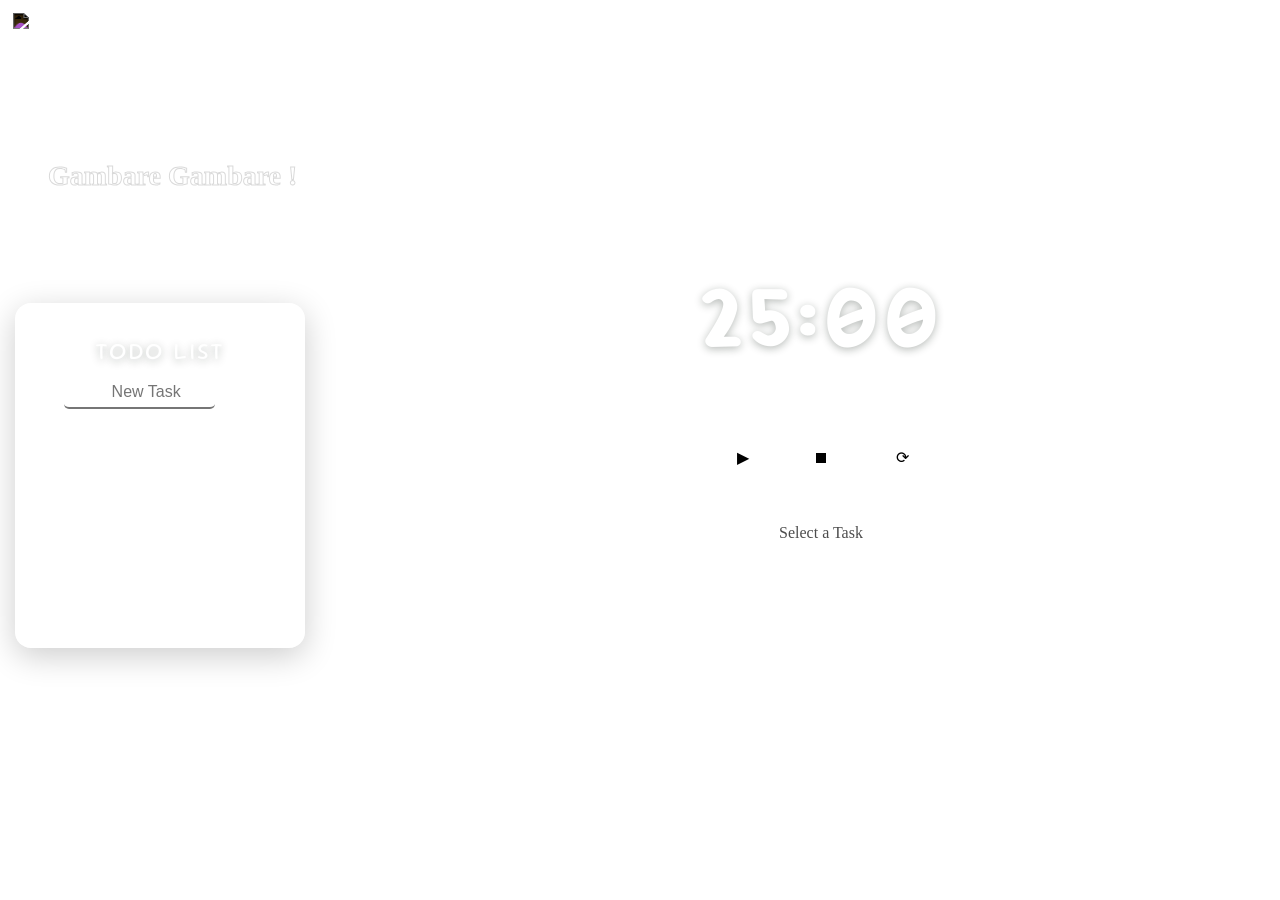
==== index.html @ d2d4ad41 "updated dirs" ====
<!DOCTYPE html>
<html lang="en">
<head>
    <meta charset="UTF-8">
    <meta name="viewport" content="width=device-width, initial-scale=1.0">
    <link rel="stylesheet" href="css/style.css">
    <script src="js/script.js" defer></script>
    <link rel="preconnect" href="https://fonts.googleapis.com">
    <link rel="preconnect" href="https://fonts.gstatic.com" crossorigin>
    <link href="https://fonts.googleapis.com/css2?family=Sour+Gummy:ital,wght@0,700;1,700&display=swap" rel="stylesheet">
    <link href="https://fonts.googleapis.com/css2?family=Schoolbell&display=swap" rel="stylesheet">
    <title>25min Pomodoro</title>
</head>
<body>
    <div id="navbar">
        <img src="assets/images/image-removebg-preview.png" id="icon">

        <div id="menuContainer">
            <a href="" id="menu">&#8801;</a>
        </div>
    </div>

    <div id="contents">
        <div id="leftSide">
            <div id="motiveText">Gambare Gambare <span id="username"></span>!</div>
            <div id="todolistSpace">
                <div id="todolistContainer">
                    <div id="todolistTitle">TODO LIST</div>
                    <input type="text" id="task" placeholder="New Task">
                    <button onclick="addTask()" id="taskAddBtn">+</button>
                    
                    <div id="taskList">
                        <ul id="list"></ul>    
                    </div>
                </div>
            </div>
        </div>

        <div id="center">
            <div id="timerContainer">
                
                <div id="timer">25:00</div>

                <div id="quote"></div>

                <div id="buttons">
                    <button id="startBtn" onclick="startTimer()">▶</button>
                    <button id="stopBtn" onclick="stopTimer()">⏹</button>
                    <button id="resetBtn" onclick="resetTimer()">⟳</button>
                </div>

                <p id="ongoingTask">Select a Task</p>

            </div>
        </div>


        <div id="rightSide"></div>
    </div>

    <div id="footer"></div>
</body>
</html>
---- css/style.css ----
html, body {
    margin: 0;
    height: 100vh;
    overflow: hidden;
}

body {
    background-image: url("assets/images/studioghibli.jpg"); 
    background-repeat: no-repeat;
    background-position: center;
    background-size: cover;
    display: grid;
    grid-template-rows: 80px 20fr 1fr;
    grid-template-areas: 
        "navbar"
        "content"
        "footer";
}

#navbar {
    /* background-color: grey; */
    grid-area: navbar;
    display: grid;
    grid-template-columns: 1fr 1fr;
    grid-template-areas: 
    "nav-left nav-right";
}

#icon {
    grid-area: nav-left;
    width: 40px;
    padding: 2% 0 0 2%;
    filter: invert();
}

#menuContainer {
    grid-area: nav-right;
    /* background-color: brown; */
    display: flex;
    justify-content: right;
}
#menu {
    color: white;
    margin: 1% 3% 0 0;
    font-size: 40px;
    text-decoration: none;
}

#contents {
    /* background-color: black; */
    grid-area: content;
    display: grid;
    grid-template-columns: 0.8fr 2fr 0.4fr;
    grid-template-areas: 
        "leftSide center rightSide";
}

#leftSide {
    grid-area: leftSide;
    /* background-color:aqua; */
    /* opacity: 0.5; */

    display: grid;
    grid-template-rows: 0.4fr 1fr;
    grid-template-areas: 
        "motiveText"
        "todolist";
}

#motiveText {
    grid-area: motiveText;
    /* background-color:tomato; */
    padding: 25% 0 0 15%;
    font-size: 28px;
    color: white;
    -webkit-text-stroke: 1px rgba(67, 67, 67, 0.2);
    font-family: "Schoolbell", cursive;
    font-weight: 700;
    font-style: normal;

}

#todolistSpace {
    grid-area: todolist;
    /* background-color:wheat; */
    display: flex;
    justify-content: center;
}

#todolistContainer {
    height: 50%;
    width: 70%;
    background-color:teal;
    padding: 0 0 0 0;
    text-align: center;
    backdrop-filter: blur(8px);
    background: rgba(255, 255, 255, 0.12);
    border: 1px solid rgba(255, 255, 255, 0.18);
    padding: 2rem;
    border-radius: 16px;
    color: white;
    box-shadow: 0 8px 32px rgba(0, 0, 0, 0.2);
}

#todolistTitle {
    text-shadow: 0 2px 8px rgba(12, 26, 17, 0.3);
    letter-spacing: 3px;
    font-family: "Sour Gummy", sans-serif;
    font-weight: 400;
    font-style: normal;
    font-size: 23px;
}

#task {
    margin-top: 5%;
    font-size: 16px;
    border-top: none;
    border-right: none;
    border-left: none;
    border-radius: 5px;
    width: 60%;
    /* font-size: larger; */
    backdrop-filter: blur(12px);
    background: rgba(255, 255, 255, 0.1);
    color: #fff;
    padding-left: 15px;
    padding-top: 6px;
    padding-bottom: 6px;
    outline: none;
    text-align: center;
}

#task:focus {
    padding-left: 15px;
    padding-top: 6px;
    padding-bottom: 6px;
    outline: none;
    border-bottom: 2px solid white;
    transition: border-bottom 0.3s ease;
}

#taskAddBtn {
    padding: 2px 10px;
    font-size: 20px;
    border-radius: 50%;
    margin-left: 5px;
    backdrop-filter: blur(12px);
    background: rgba(255, 255, 255, 0.1);
    color: #fff;
    border: none;
    transition: transform 0.3s ease;
}

#taskAddBtn:hover {
    transform: scale(1.1);
    color: black;
    background-color: white;
    cursor: pointer;
}

#tasklist {
    width: 40px;
}

li {
    display: flex;
    justify-content: space-between;
    align-items: center;
    padding: 8px 0;
    transition: border-color 0.2s ease;
    position: relative;
    border-bottom: none;
}


li::after {
    content: "";
    position: absolute;
    left: 0;
    right: 30px;   /* leave 30px of space on the right */
    bottom: 0;
    height: 1px;
    background: transparent;
    transition: background-color 0.2s ease;
}

li:hover::after {
    background: rgba(255, 255, 255, 0.5);
}

.delete-btn {
    background: transparent;
    border: none;
    color: white;
    cursor: pointer;
    font-size: 18px;
    transition: opacity 0.2s ease;
}

.delete-btn:hover {
    color: red;
}

#center {
    grid-area: center;
    /* background-color:blueviolet; */
    /* opacity: 0.5; */
    display: flex;
}

#timerContainer {
    border: 1px solid white;
    border-radius: 10%;
    backdrop-filter: blur(8px);
    background: rgba(255, 255, 255, 0.12);
    width: 35%;
    height: 55%;
    /* background-color:crimson; */
    margin: 15% 0 0 45%;
    text-align: center;
    display: grid;
    grid-template-rows: 1fr 10% 25% 1fr;
    grid-template-areas:
        "timer"
        "session"
        "buttons"
        "ongoingTask";
}

#timer {
    grid-area: timer;
    font-size: 90px;
    font-weight: 400;
    color: rgba(255,255,255,1);
    padding-top: 20%;
    margin-bottom: 0;
    text-shadow: 0 2px 8px rgba(12, 26, 17, 0.3);
    letter-spacing: 5px;
    font-family: "Sour Gummy", sans-serif;
    font-weight: 700;
    font-style: normal;
    /* background-color:aqua; */

}

#quote {
    grid-area: session;
    font-size: 18px;
    margin-bottom: 0;
    padding-top: 2%;
    font-weight: 700;
    color: white;
    text-shadow: 0 2px 8px rgba(12, 26, 17, 0.3);
    font-family: "Sour Gummy", sans-serif;
    -webkit-text-stroke: 1px rgba(0, 0, 0, 0.1);

    /* background-color: blue; */
}

#buttons {
    grid-area: buttons;
    /* background-color: brown; */
    margin-bottom: 0;
    padding-top: 8%;
    height: 100%;
    display: flex;
    flex-direction: row;
    justify-content: center;
}

#startBtn {
    color: black;
    font-size: 16px;
    padding: 2px 2px 5px 5px;
    height: 40px;
    width: 40px;
    border-radius: 50%;
    backdrop-filter: blur(12px);
    background: white;
    transition: transform 0.3s ease;
    border: 0;
    margin: 0 20px;
}

#startBtn:hover {
    transform: scale(1.1);
    background: black;
    color: white;
    border: 0;
}

#stopBtn {
    color: black;
    font-size: 16px;
    padding: 2px 2px 5px 2px;
    height: 40px;
    width: 40px;
    border-radius: 50%;
    backdrop-filter: blur(12px);
    background: white;
    transition: transform 0.3s ease;
    border: 0;
    margin: 0 20px;
}

#stopBtn:hover {
    transform: scale(1.1);
    background: black;
    color: white;
    border: 0;
}

#resetBtn {
    color: black;
    font-size: 16px;
    padding: 2px 2px 5px 5px;
    height: 40px;
    width: 40px;
    border-radius: 50%;
    backdrop-filter: blur(12px);
    background: white;
    transition: transform 0.3s ease;
    border: 0;
    margin: 0 20px;
}

#resetBtn:hover {
    transform: scale(1.1);
    background: black;
    color: white;
    border: 0;
}

#ongoingTask {
    grid-area: ongoingTask;
    margin-top: 0;
    color: rgba(0, 0, 0, 0.7);
    animation:
        glow 2.5s ease-in-out infinite,
        float 2s ease-in-out infinite;
}

@keyframes glow {
    0%,100% {
        text-shadow:
            0 0 8px rgba(255,255,255,.4);
    }

    50% {
        text-shadow:
            0 0 18px rgba(255,255,180,.9),
            0 0 30px rgba(255,255,180,.5);
    }
}


@keyframes float {

    0%,100%{
        transform: translateY(0px);
    }

    50%{
        transform: translateY(-5px);
    }
}

#rightSide {
    grid-area: rightSide;
    /* background-color:yellow; */
    /* opacity: 0.5; */
}

#footer {
    /* background-color: green; */
    grid-area: footer;
}
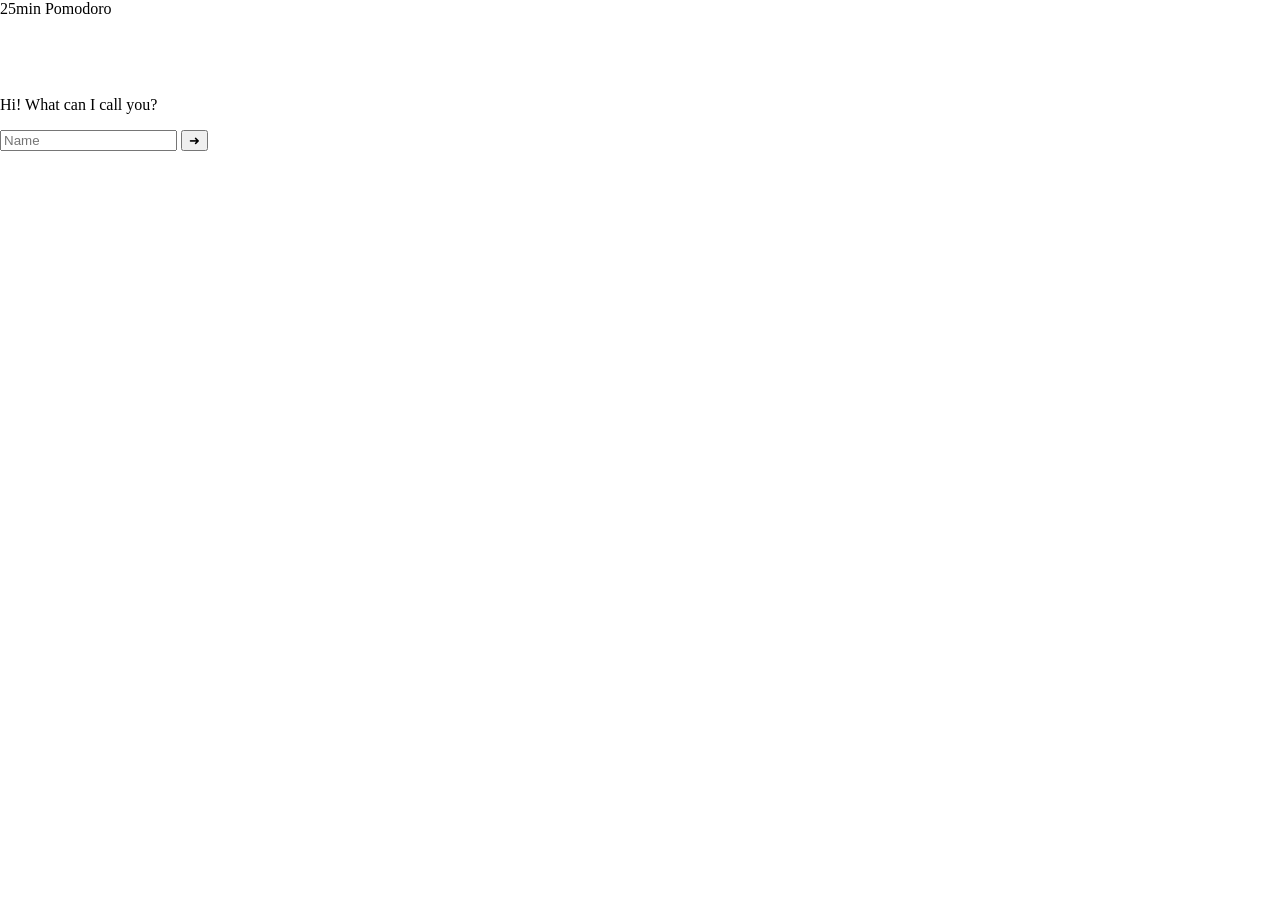
==== commit 0f4a41a8: "updated dirs" ====
--- a/index.html
+++ b/index.html
@@ -4,60 +4,18 @@
     <meta charset="UTF-8">
     <meta name="viewport" content="width=device-width, initial-scale=1.0">
     <link rel="stylesheet" href="css/style.css">
-    <script src="js/script.js" defer></script>
-    <link rel="preconnect" href="https://fonts.googleapis.com">
-    <link rel="preconnect" href="https://fonts.gstatic.com" crossorigin>
-    <link href="https://fonts.googleapis.com/css2?family=Sour+Gummy:ital,wght@0,700;1,700&display=swap" rel="stylesheet">
-    <link href="https://fonts.googleapis.com/css2?family=Schoolbell&display=swap" rel="stylesheet">
+    <script src="js/style.js" defer></script>
     <title>25min Pomodoro</title>
 </head>
 <body>
-    <div id="navbar">
-        <img src="assets/images/image-removebg-preview.png" id="icon">
+    <div class="title">25min Pomodoro</div>
 
-        <div id="menuContainer">
-            <a href="" id="menu">&#8801;</a>
-        </div>
+    <div class="nameContainer">
+        <p id="askname">Hi! What can I call you?</p>
+
+        <input type="text" placeholder="Name" id="name">
+
+        <button id="continueBtn" onclick="sendName()">➜</button>
     </div>
-
-    <div id="contents">
-        <div id="leftSide">
-            <div id="motiveText">Gambare Gambare <span id="username"></span>!</div>
-            <div id="todolistSpace">
-                <div id="todolistContainer">
-                    <div id="todolistTitle">TODO LIST</div>
-                    <input type="text" id="task" placeholder="New Task">
-                    <button onclick="addTask()" id="taskAddBtn">+</button>
-                    
-                    <div id="taskList">
-                        <ul id="list"></ul>    
-                    </div>
-                </div>
-            </div>
-        </div>
-
-        <div id="center">
-            <div id="timerContainer">
-                
-                <div id="timer">25:00</div>
-
-                <div id="quote"></div>
-
-                <div id="buttons">
-                    <button id="startBtn" onclick="startTimer()">▶</button>
-                    <button id="stopBtn" onclick="stopTimer()">⏹</button>
-                    <button id="resetBtn" onclick="resetTimer()">⟳</button>
-                </div>
-
-                <p id="ongoingTask">Select a Task</p>
-
-            </div>
-        </div>
-
-
-        <div id="rightSide"></div>
-    </div>
-
-    <div id="footer"></div>
 </body>
-</html>+</html>
--- a/css/style.css
+++ b/css/style.css
@@ -5,7 +5,7 @@
 }
 
 body {
-    background-image: url("assets/images/studioghibli.jpg"); 
+    background-image: url("../assets/images/studioghibli.jpg"); 
     background-repeat: no-repeat;
     background-position: center;
     background-size: cover;
@@ -158,7 +158,7 @@
     cursor: pointer;
 }
 
-#tasklist {
+#taskList {
     width: 40px;
 }
 
@@ -374,4 +374,65 @@
 #footer {
     /* background-color: green; */
     grid-area: footer;
+}
+
+@media (max-width: 768px) {
+
+    html,
+    body {
+        overflow-y: auto;
+        height: auto;
+    }
+
+    body {
+        display: flex;
+        flex-direction: column;
+    }
+
+    #contents {
+        display: flex;
+        flex-direction: column;
+        align-items: center;
+        gap: 2rem;
+    }
+
+    #leftSide,
+    #center,
+    #rightSide {
+        width: 100%;
+    }
+
+    #timerContainer {
+        width: 90%;
+        margin: 0 auto;
+        height: auto;
+        padding: 2rem 0;
+    }
+
+    #timer {
+        font-size: 4rem;
+        padding-top: 0;
+    }
+
+    #todolistContainer {
+        width: 90%;
+        height: auto;
+    }
+
+    #motiveText {
+        padding: 1rem;
+        text-align: center;
+        font-size: 1.8rem;
+    }
+
+    #buttons {
+        gap: 15px;
+    }
+
+    #startBtn,
+    #stopBtn,
+    #resetBtn {
+        margin: 0;
+    }
+
 }
